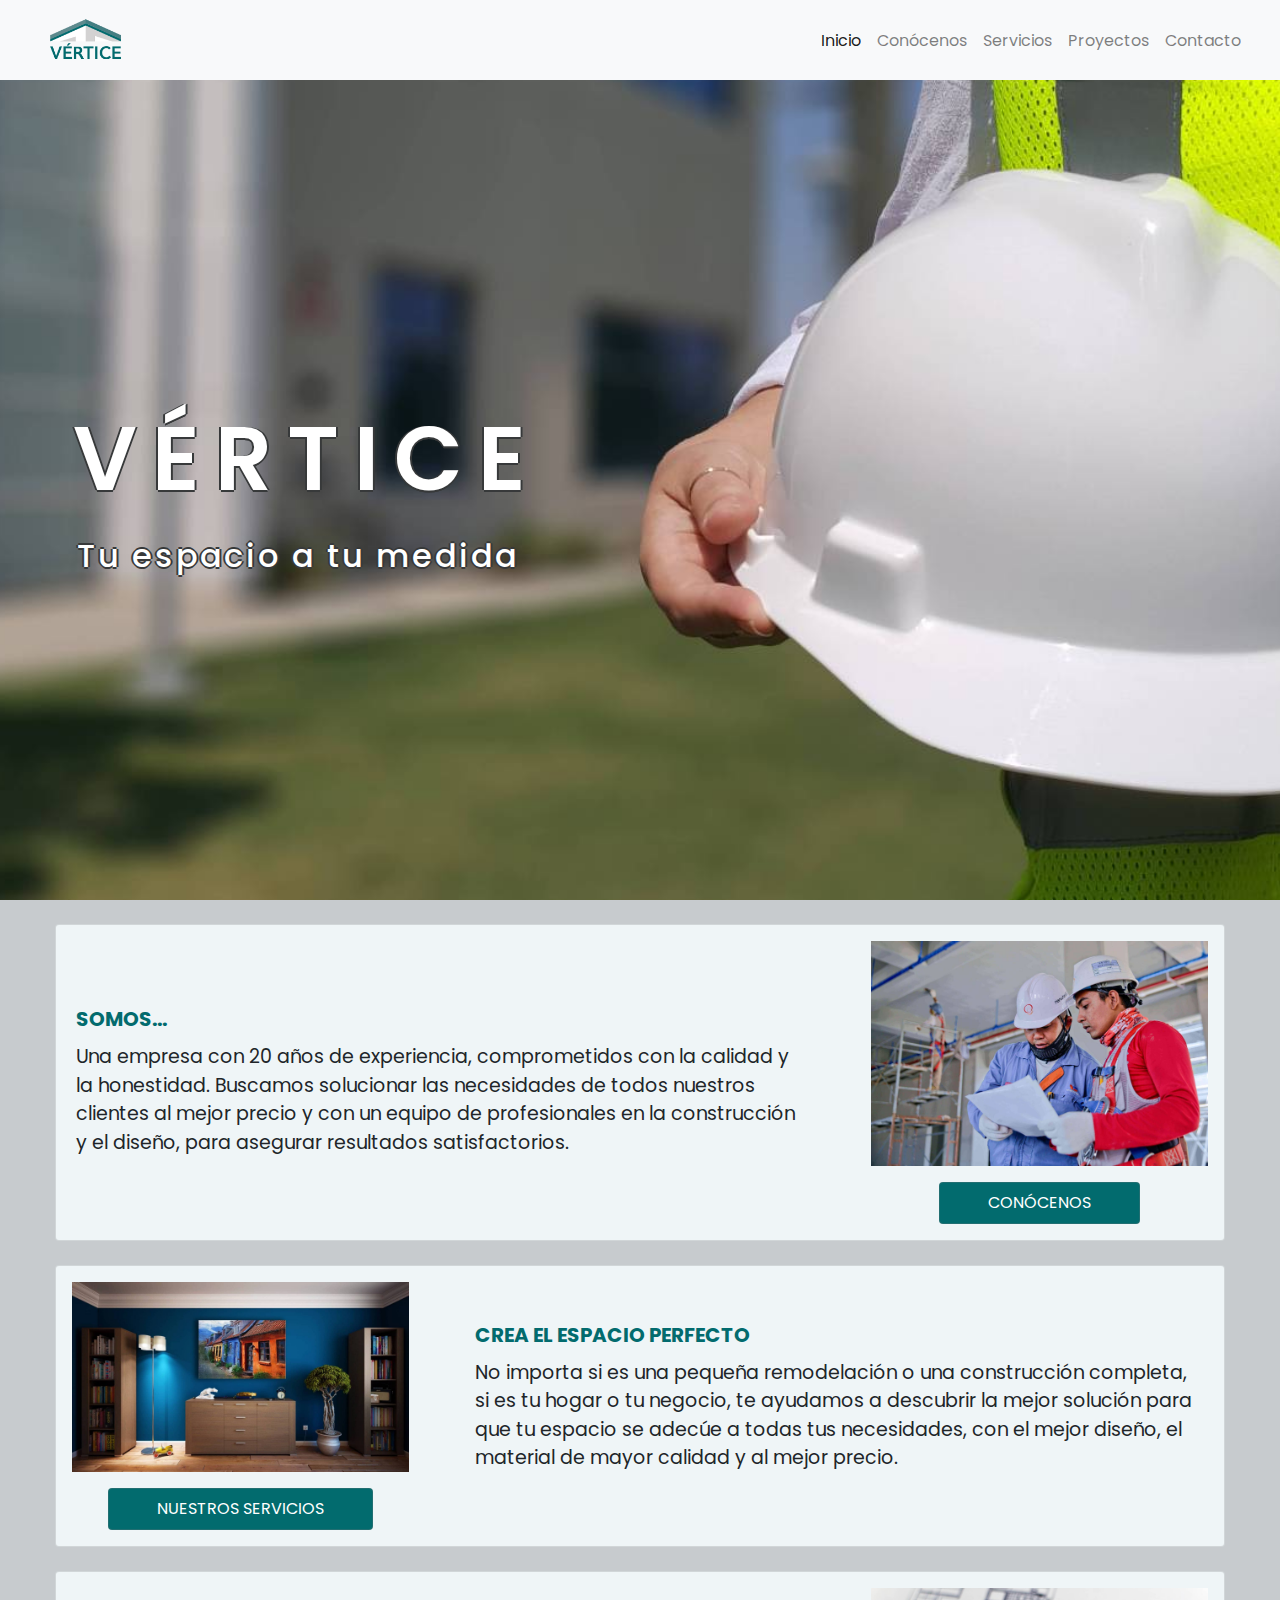
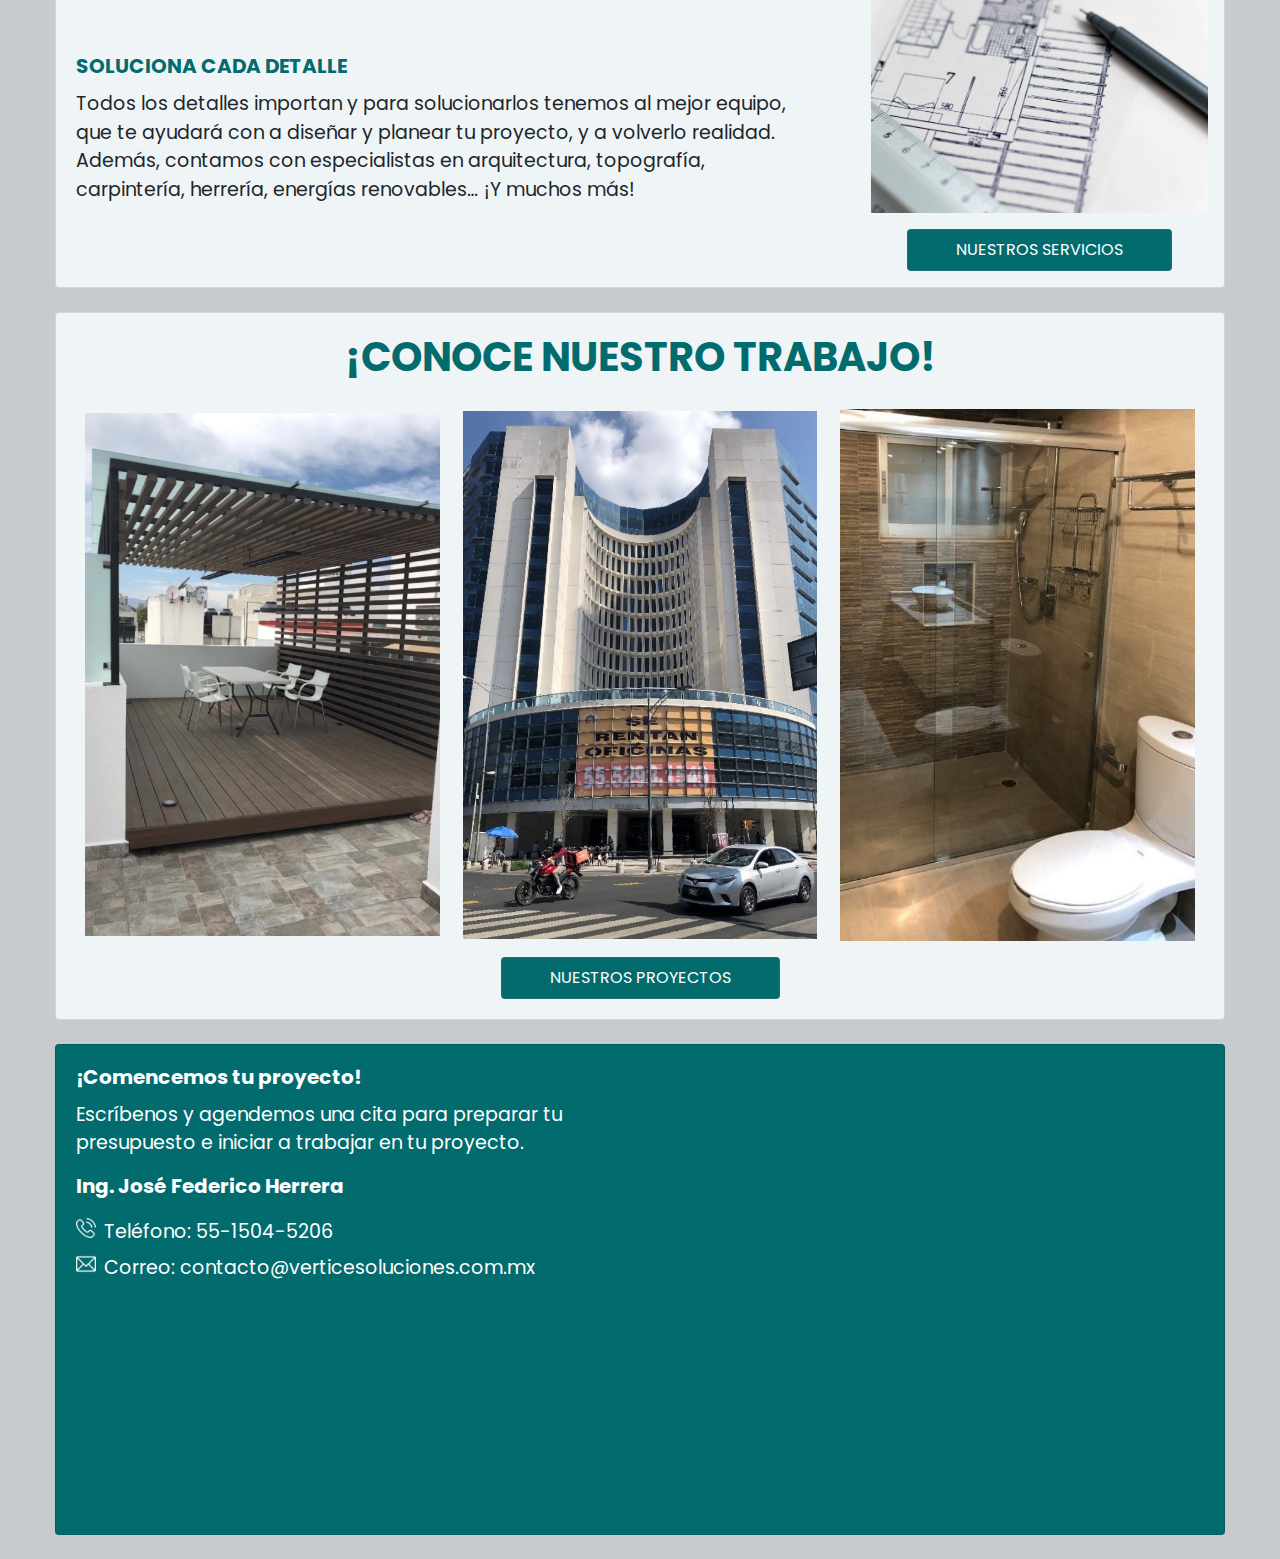
==== Vertice/index.html @ 3593c8ca "Carousel" ====
<!DOCTYPE html>
<html lang="en">

<head>
    <!-- Global site tag (gtag.js) - Google Analytics -->
    <script async src="https://www.googletagmanager.com/gtag/js?id=G-7QP7X015V3"></script>
    <script>
    window.dataLayer = window.dataLayer || [];
    function gtag(){dataLayer.push(arguments);}
    gtag('js', new Date());

    gtag('config', 'G-7QP7X015V3');
    </script>
    <!-- Global site tag (gtag.js) - Google Analytics -->

    <meta charset="UTF-8">
    <meta name="viewport" content="width=device-width, initial-scale=1.0">
    <title>Vértice Soluciones | Inicio</title>

    <link rel="preconnect" href="https://fonts.gstatic.com">
    <link href="https://fonts.googleapis.com/css2?family=Poppins:wght@200;300;600&display=swap" rel="stylesheet">
    <link rel="stylesheet" href="css/bootstrap.min.css">
    <link rel="stylesheet" href="css/styles.css">
</head>

<body>

    <!-- Navbar -->
    <div class="container-fluid navbar-light bg-light fixed-top">
        <nav class="navbar navbar-expand-lg">

            <a class="navbar-brand" href="./index.html"><img id="logo-vertice" src="img/vertice-soluciones.png"
                    alt="logo de la empresa"></a>

            <button class="navbar-toggler" type="button" data-toggle="collapse" data-target="#navbarSupportedContent"
                aria-controls="navbarSupportedContent" aria-expanded="false" aria-label="Toggle navigation">
                <span class="navbar-toggler-icon"></span>
            </button>

            <div class="collapse navbar-collapse" id="navbarSupportedContent">
                <ul class="navbar-nav ml-auto">
                    <li class="nav-item active">
                        <a class="nav-link" href="./index.html">Inicio</a>
                    </li>
                    <li class="nav-item">
                        <a class="nav-link" href="./conocenos.html">Conócenos</a>
                    </li>
                    <li class="nav-item">
                        <a class="nav-link" href="./servicios.html">Servicios</a>
                    </li>
                    <li class="nav-item">
                        <a class="nav-link" href="./proyectos.html">Proyectos</a>
                    </li>
                    <li class="nav-item">
                        <a class="nav-link" href="./contacto.html">Contacto</a>
                    </li>
                </ul>
            </div>
        </nav>
    </div>
    <!-- Navbar -->

    <!-- Portada inicio -->
    <div class="container-fluid background" id="background-inicio">
    </div>
    <div id="inicio-contents">
        <h1 class="main-title" id="inicio-title">VÉRTICE</h1>
        <h2 class="main-subtitle pt-3" id="inicio-subtitle">Tu espacio a tu medida</h2>
    </div>
    <!-- Portada inicio -->

    <div class="container-fluid py-4" style="background-color: #c7cbce;">
        <div class="container">
            <!-- Card Somos -->
            <div class="card mb-4">
                <div class="row align-items-center">
                    <div class="col-md-6 col-lg-8  ">
                        <div class="card-body">
                            <h5 class="card-title color-vertice">SOMOS...</h5>
                            <p class="card-text">Una empresa con 20 años de experiencia, comprometidos con la calidad y
                                la honestidad.
                                Buscamos solucionar las necesidades de todos nuestros clientes al mejor precio y con
                                un equipo de profesionales en la construcción y el diseño, para asegurar
                                resultados satisfactorios.</p>
                        </div>
                    </div>
                    <div class="col-md-6 col-lg-4 ms-auto  ">
                        <img src="./img/arquitectos-1.jpg" class="img-fluid p-3" alt="arquitectos con experiencia">
                        <div class="row justify-content-center pb-3">
                            <a class="btn btn-primary background-color-vertice px-md-5 py-2 mx-auto"
                                href="./conocenos.html" role="button">CONÓCENOS</a>
                        </div>
                    </div>
                </div>
            </div>
            <!-- Card Somos -->
            <!-- Card Crea -->
            <div class="card mb-4">
                <div class="row align-items-center">
                    <div class="col-md-6 col-lg-4 align-items-center">
                        <img src="./img/estudio.jpg" class="img-fluid p-3" alt="remodelado de estudio">
                        <div class="row justify-content-center pb-3">
                            <a class="btn btn-primary background-color-vertice px-md-5 py-2 mx-auto d-none d-md-block"
                                href="./servicios.html" role="button">NUESTROS SERVICIOS</a>
                        </div>
                    </div>
                    <div class="col-md-6 col-lg-8  ">
                        <div class="card-body">
                            <h5 class="card-title color-vertice">CREA EL ESPACIO PERFECTO</h5>
                            <p class="card-text">No importa si es una pequeña remodelación o una construcción completa,
                                si es tu hogar o tu negocio, te ayudamos a descubrir la mejor solución
                                para que tu espacio se adecúe a todas tus necesidades, con el mejor diseño,
                                el material de mayor calidad y al mejor precio.</p>
                        </div>
                        <div class="row justify-content-center pb-3">
                            <a class="btn btn-primary background-color-vertice px-md-5 py-2 mx-auto d-md-none"
                                href="./servicios.html" role="button">NUESTROS SERVICIOS</a>
                        </div>
                    </div>
                </div>
            </div>
            <!-- Card Crea -->
            <!-- Card Soluciona -->
            <div class="card mb-4">
                <div class="row align-items-center">
                    <div class="col-md-6 col-lg-8  ">
                        <div class="card-body">
                            <h5 class="card-title color-vertice">SOLUCIONA CADA DETALLE</h5>
                            <p class="card-text">Todos los detalles importan y para solucionarlos tenemos al mejor
                                equipo,
                                que te ayudará con a diseñar y planear tu proyecto,
                                y a volverlo realidad. Además, contamos con especialistas en arquitectura, topografía,
                                carpintería, herrería, energías renovables… ¡Y muchos más! </p>
                        </div>
                    </div>
                    <div class="col-md-6 col-lg-4 ms-auto  " ms-auto>
                        <img src="./img/soluciona.jpg" class="img-fluid p-3" alt="diseño de interiores">
                        <div class="row justify-content-center pb-3">
                            <a class="btn btn-primary  background-color-vertice px-md-5 py-2 mx-auto"
                                href="./servicios.html" role="button">NUESTROS SERVICIOS</a>
                        </div>
                    </div>
                </div>
            </div>
            <!-- Card Soluciona -->
            <!-- Card Conoce -->
            <div class="card mb-4">
                <div class="card-body">
                    <h1 class="text-center card-title color-vertice">¡CONOCE NUESTRO TRABAJO!</h1>

                    <div class="row align-items-center p-3 d-none d-md-flex" data-toggle="modal" data-target="#modalConoce">
                        <div class="col px-2">
                            <img src="./img/terraza.jpg" class="img-fluid" alt="diseño de terraza" style="cursor: pointer;">
                        </div>
                        <div class="col pr-2">
                            <img src="./img/edificio-insurgentes-1.jpg" class="img-fluid" alt="diseño de terraza" style="cursor: pointer;">
                        </div>
                        <div class="col pr-2">
                            <img src="./img/baño-sencillo-1.jpg" class="img-fluid" alt="diseño de terraza" style="cursor: pointer;">
                        </div>
                    </div>

                    <div class="row align-items-center p-3 d-md-none" data-toggle="modal" data-target="#modalConoce">
                        <!-- Carousel Conoce -->
                        <div id="carouselConoce" class="carousel slide carousel-fade" data-ride="carousel">
                            <ol class="carousel-indicators">
                                <li data-target="#carouselExampleIndicators" data-slide-to="0" class="active"></li>
                                <li data-target="#carouselExampleIndicators" data-slide-to="1"></li>
                                <li data-target="#carouselExampleIndicators" data-slide-to="2"></li>
                            </ol>
                            <div class="carousel-inner">
                                <div class="carousel-item active">
                                    <img src="./img/terraza.jpg" class="d-block w-100" alt="diseño de terraza">
                                </div>
                                <div class="carousel-item">
                                    <img src="./img/edificio-insurgentes-1.jpg" class="d-block w-100" alt="Remodelación de edificio">
                                </div>
                                <div class="carousel-item">
                                    <img src="./img/baño-sencillo-1.jpg" class="d-block w-100" alt="Remodelación de baño">
                                </div>
                            </div>
                        </div>
                        <!-- Carousel Conoce -->
                    </div>

                    <div class="row justify-content-center">
                        <a class="btn btn-primary background-color-vertice px-md-5 py-2" href="./proyectos.html"
                            role="button">NUESTROS PROYECTOS</a>
                    </div>

                    
                </div>
            </div>
            <!-- Card Conoce -->
            
            <!-- Modal-carousel Conoce -->
            <div class="modal fade" id="modalConoce" tabindex="-1" role="dialog" aria-hidden="true">
                <div class="modal-dialog" role="document">
                    <!-- Modal content -->
                    <div class="modal-content">
                        <div class="modal-header">
                            <button type="button" class="close" data-dismiss="modal" aria-label="Close">
                                <span aria-hidden="true">×</span>
                            </button>
                        </div>

                        <div class="modal-body">
                            <!-- Carousel Modal conoce -->
                            <div id="carouselModalConoce" class="carousel slide" data-ride="carousel">
                                <ol class="carousel-indicators">
                                    <li data-target="#carouselExampleIndicators" data-slide-to="0" class="active"></li>
                                    <li data-target="#carouselExampleIndicators" data-slide-to="1"></li>
                                    <li data-target="#carouselExampleIndicators" data-slide-to="2"></li>
                                </ol>
                                <div class="carousel-inner">
                                    <div class="carousel-item active">
                                        <img class="d-block w-100" src="./img/terraza.jpg">
                                    </div>
                                    <div class="carousel-item">
                                        <img class="d-block w-100" src="./img/edificio-insurgentes-1.jpg">
                                    </div>
                                    <div class="carousel-item">
                                        <img class="d-block w-100" src="./img/baño-sencillo-1.jpg">
                                    </div>
                                </div>
                                <a class="carousel-control-prev" href="#carouselModalConoce" role="button" data-slide="prev">
                                    <span class="carousel-control-prev-icon" aria-hidden="true"></span>
                                    <span class="sr-only">Previous</span>
                                </a>
                                <a class="carousel-control-next" href="#carouselModalConoce" role="button" data-slide="next">
                                    <span class="carousel-control-next-icon" aria-hidden="true"></span>
                                    <span class="sr-only">Next</span>
                                </a>
                            </div>
                            <!-- Carousel Modal conoce -->
                        </div>
                    </div>
                    <!-- Modal content -->
                </div>
            </div>
            <!-- Modal-carousel Conoce -->
                    
            <!-- Card Comencemos -->
            <div class="card background-color-vertice">
                <div class="row">
                    <div class="col-md-6 col-lg-6">
                        <div class="card-body">
                            <h5 class="card-title blanco">¡Comencemos tu proyecto!</h5>
                            <p class="card-text blanco">Escríbenos y agendemos una cita para preparar tu presupuesto
                                e iniciar a trabajar en tu proyecto. </p>
                            <h5 class="card-title blanco pb-2">Ing. José Federico Herrera</h5>
                            <a href="tel:55-1504-5206" class="d-flex flex-row align-content-center">
                                <img src="./img/llamada-telefonica.png" class="icono-small" alt="teléfono icono">
                                <p class="card-text blanco pl-2">Teléfono: 55-1504-5206 </p>
                            </a>
                            <a href="mailto:contacto@verticesoluciones.com.mx"
                                class="d-flex flex-row align-content-center pt-2">
                                <img src="./img/email.png" class="icono-small" alt="teléfono icono">
                                <p class="card-text blanco conocenos-text pl-2 text-break">Correo:
                                    contacto@verticesoluciones.com.mx </p>
                            </a>
                        </div>
                    </div>
                    <div class="col-md-6 col-lg-6 ms-auto" ms-auto>
                        <div class="p-3">
                            <iframe width="600" height="450" frameborder="0" style="border:0"
                                src="https://www.google.com/maps/embed/v1/place?q=place_id:ChIJPV1ehzH_0YUR1GFxNgl5m7c&key=AIzaSyCbXH40k44gLLSKBnO77w7Pi7ZSdh-NT30"
                                allowfullscreen>
                            </iframe>
                        </div>
                    </div>
                </div>
            </div>
            <!-- Card Comencemos -->
        </div>
    </div>

    <script src="js/jquery-3.5.1.min.js"></script>
    <script src="js/bootstrap.bundle.min.js"></script>
    <script src="js/vertice.js"></script>
</body>

</html>
---- Vertice/css/styles.css ----
body {
    font-family: 'Poppins', sans-serif;
    padding-top: 64px;
}

iframe {
    max-width: 100%;
}

/**************/
/*            */
/*   Navbar   */
/*            */
/**************/

/* Changing the default bootstrap navbar height */
.navbar {
    min-height: 64px;
}

.navbar-brand {
    padding: 0 15px;
    height: 64px;
    line-height: 64px;
}

.navbar-toggle {
    /* (64px - button height 34px) / 2 = 15px */
    margin-top: 15px;
    padding: 9px 10px !important;
}

@media (min-width: 768px) {
    .navbar-nav>li>a {
        /* (64px - line-height of 27px) / 2 = 18.5px */
        padding-top: 18.5px;
        padding-bottom: 18.5px;
        line-height: 27px;
    }
}
/* Changing the default bootstrap navbar height */

/**********************/
/*                    */
/*   Modal carousel   */
/*                    */
/**********************/

.modal-content {
    background: none;
    border: none;
}
  
.modal-header {
    border:none;
}
.close {
    background: none;
    color: #ffffff;
    font-size: 40px;
    font-weight: bold;
    transition: 0.3s;
}
.close:hover{
    color: #f1f1f1;
}


/***************/
/*             */
/*   Vertice   */
/*             */
/***************/

#logo-vertice{
    width: 80px;
    height: auto;
}

.icono {
    max-width: 150px;
    height: auto;
}

.blanco {
    color: #ffffff;
}

.icono-small {
    width: 20px;
    height: 20px;
    filter: invert(1);
}

.bg-color-navbar {
    background-color: #000000;
}
.background {
    height: calc(60vh - 64px);
    background-repeat: no-repeat !important;
    background-position: center !important;
    background-size: cover !important;
}

#background-inicio {
    background: url(../img/arquitecto.jpg);
}

#background-conocenos {
    background: url(../img/oficina.jpg);
    filter: blur(5px);
}
#background-servicios {
    background: url(../img/soldar.jpg);
    filter: blur(5px);
}
#background-proyectos {
    background: url(../img/arquitectos-3.jpg);
    filter: blur(5px);
}
#background-contactanos {
    background: url(../img/arquitectos-2.jpg);
    filter: blur(5px);
}

.card {
    background-color: #eff5f7;
}

.color-vertice {
    color: #026B6E;
}

.color-azul-vertice {
    color: #05649E;
}

.background-color-vertice {
    background-color: #026B6E;
}
.background-color-vertice-claro {
    background-color: #357174a4;
}

.card-title {
    font-weight: bold;
}
.btn-primary {
    border-color: #357174a4;
}
.btn-primary:hover {
    background-color: #045e61;
    border-color: #357174a4;

}

.main-title {
    text-align: center;
    font-weight: 600;
    text-shadow: -2px 0 #37393a, 0 2px #37393a, 2px 0 #37393a, 0 2px #37393a;
    letter-spacing: 22px;
    text-indent: 22px;
    color: #ffffff;
}

.main-subtitle {
    text-align: center;
    text-shadow: -2px 0 #37393a, 0 2px #37393a, 2px 0 #37393a, 0 -2px #37393a;
    letter-spacing: 3px;
    text-indent: 3px;
    color: #ffffff;
}

#inicio-contents {
    margin-left: 4%;
    position: absolute;
    top: 30%;
}
#inicio-title {
    font-size: 35px;
    letter-spacing: 12px;
}
#inicio-subtitle {
    font-size: 25px;
}

#conocenos-title {
    position: absolute;
    top: calc(60vh - 40%);
    left: 50%;
    transform: translateX(-50%) translateY(-50%);
    font-size: 25px;
    letter-spacing: 10px;
}

#conocenos-subtitle {
    position: absolute;
    top: calc(60vh - 20%);
    left: 50%;
    transform: translateX(-50%) translateY(-50%);
    width: 100%;
    font-size: 14px;
    color: #ffffff;
    text-shadow: -1.5px 0 #37393a, 0 1.5px #37393a, 1.5px 0 #37393a, 0 -1.5px #37393a;
    text-align: center;
    font-weight: 600;
    letter-spacing: 3px;
}

.absolute-center {
    position: absolute;
    top: calc(60vh - 25%);
    left: 50%;
    transform: translateX(-50%) translateY(-50%);
}
.servicios-title{
    font-size: 30px;
    letter-spacing: 10px;
}
#proyectos-title {
    font-size: 28px;
    letter-spacing: 10px;
}

.iconos-servicios{
    max-width: 100px;
    height: auto;
}

.card-text {
    font-size: 19px;
}

#contactanos-title {
    position: absolute;
    top: calc(60vh - 35%);
    left: 50%;
    transform: translateX(-50%) translateY(-50%);
    font-size: 22px;
    letter-spacing: 8px;
}
#contactanos-subtitle {
    position: absolute;
    top: calc(60vh - 18%);
    left: 50%;
    transform: translateX(-50%) translateY(-50%);
    width: 100%;
    font-size: 13px;
    color: #ffffff;
    text-shadow: -1.5px 0 #37393a, 0 1.5px #37393a, 1.5px 0 #37393a, 0 -1.5px #37393a;
    text-align: center;
    font-weight: 600;
    letter-spacing: 3px;
}


/* Small devices (landscape phones, 544px and up) */
@media (min-width: 544px) {
    #inicio-title {
        font-size: 60px;
        letter-spacing: 15px;
    }
    #inicio-subtitle {
        font-size: 32px;
    }
    #conocenos-title {
        font-size: 40px;
        letter-spacing: 15px;
    }
    .servicios-title {
        font-size: 35px;
        letter-spacing: 15px;
    }
    #proyectos-title {
        font-size: 32px;
        letter-spacing: 15px;
    }
    #contactanos-title{
        font-size: 30px;
        letter-spacing: 15px;
    }
    #contactanos-title {
        font-size: 40px;
        letter-spacing: 15px;
    }
}

/* Medium devices (tablets, 768px and up) The navbar toggle appears at this breakpoint */
@media (min-width: 768px) {
    #conocenos-title {
        font-size: 65px;
    }
    #conocenos-subtitle {
        font-size: 25px;
    }
    .servicios-title {
        font-size: 65px;
    }
    #proyectos-title {
        font-size: 62px;
    }
    #contactanos-title{
        font-size: 60px;
    }
    #contactanos-subtitle {
        font-size: 25px;
    }
}

/* Large devices (desktops, 992px and up) */
@media (min-width: 992px) {
    #inicio-title {
        font-size: 90px;
    }
    .background {
        height: calc(100vh - 64px);
    }

    #inicio-contents {
        top: 45%;
    }

    #conocenos-title {
        top: 27%;
        left: 50%;
        font-size: 90px;
    }

    #conocenos-subtitle {
        top: 74%;
        left: 50%;
        width: 658px;
        font-size: 30px;
    }
    
    .absolute-center {
        top: 50%;
        left: 50%;
    }
    .servicios-title {
        font-size: 90px;
    }
    #proyectos-title {
        font-size: 90px;
    }
    #contactanos-title{
        font-size: 90px;
    }
    #contactanos-title {
        top: 35%;
        left: 50%;
        font-size: 90px;
    }
    #contactanos-subtitle {
        font-size: 30px;
        top: 65%;
        left: 50%;
        width: 900px;
    }
    .container {
        width: 100%;
        max-width: 1200px;
    }
}

/* Extra large devices (large desktops, 1200px and up)
@media (min-width: 1200px) {  
    h1 {font-size:90px;}    
} */
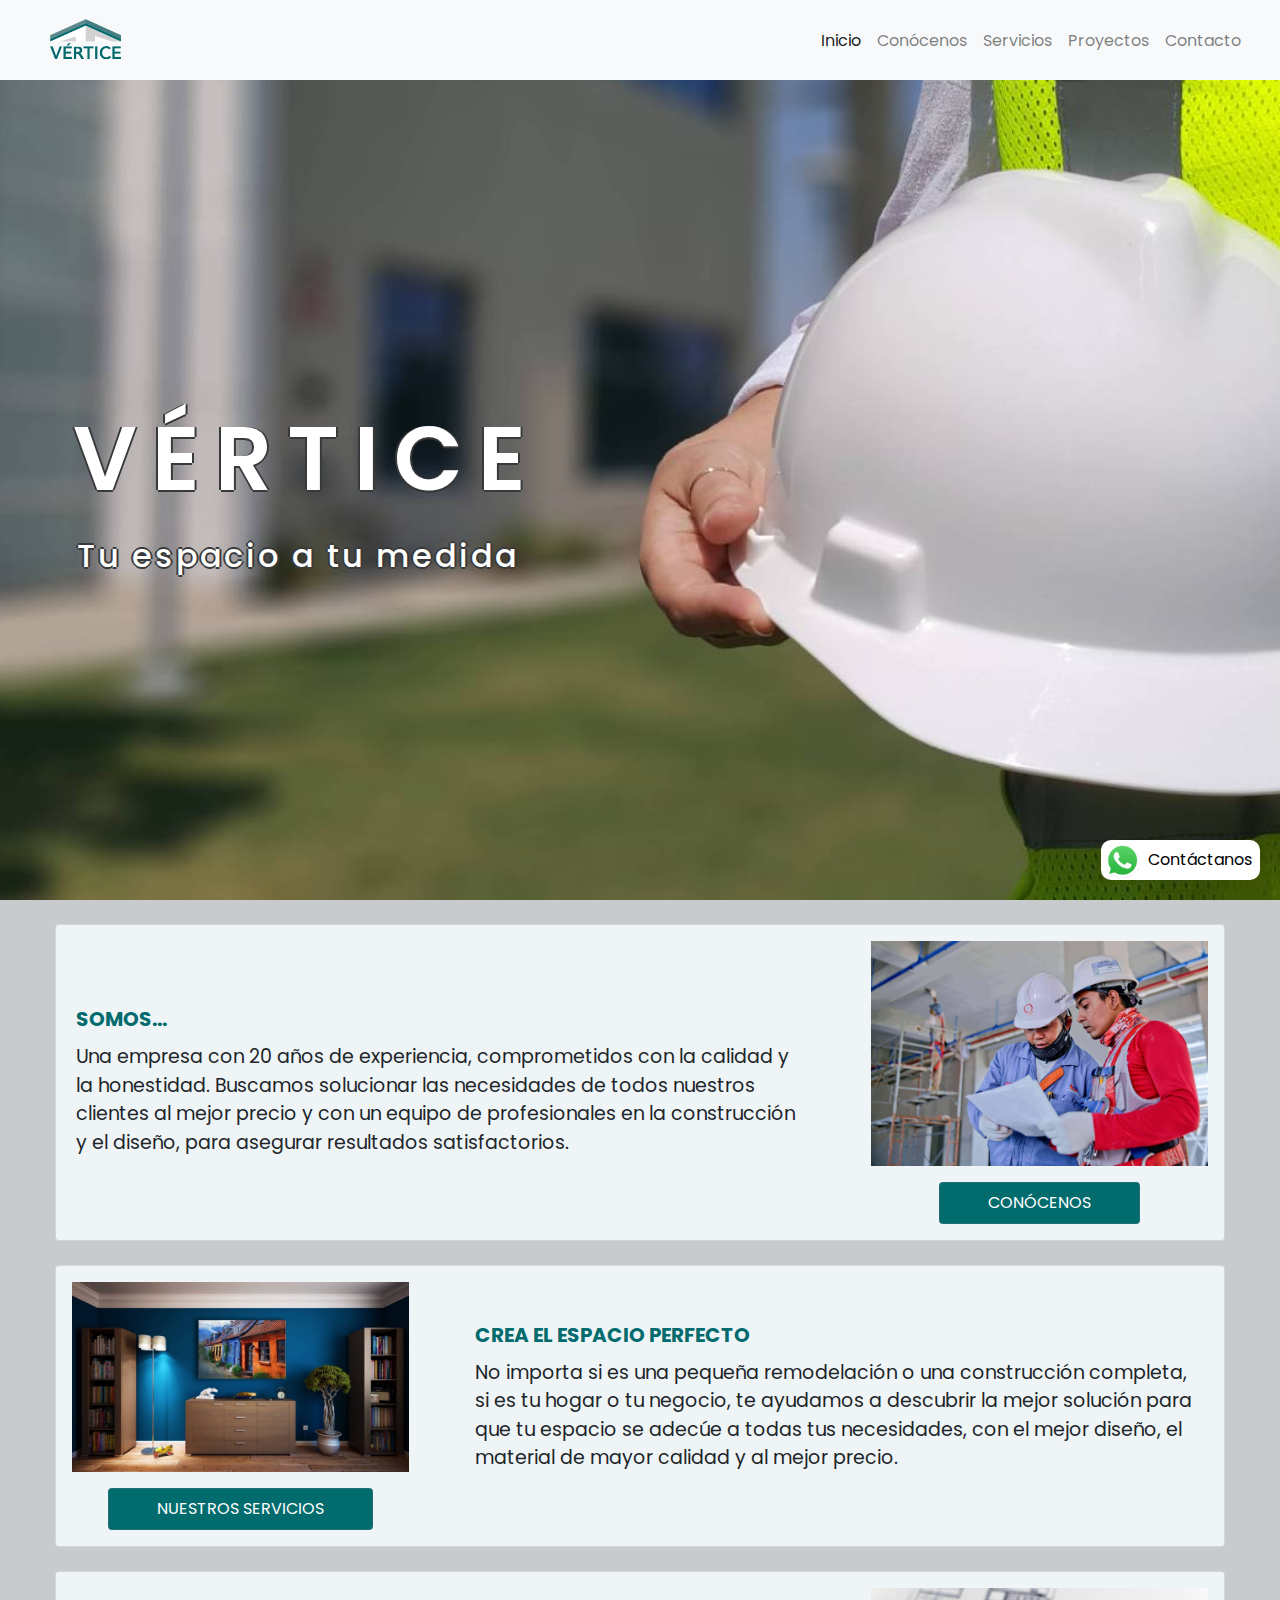
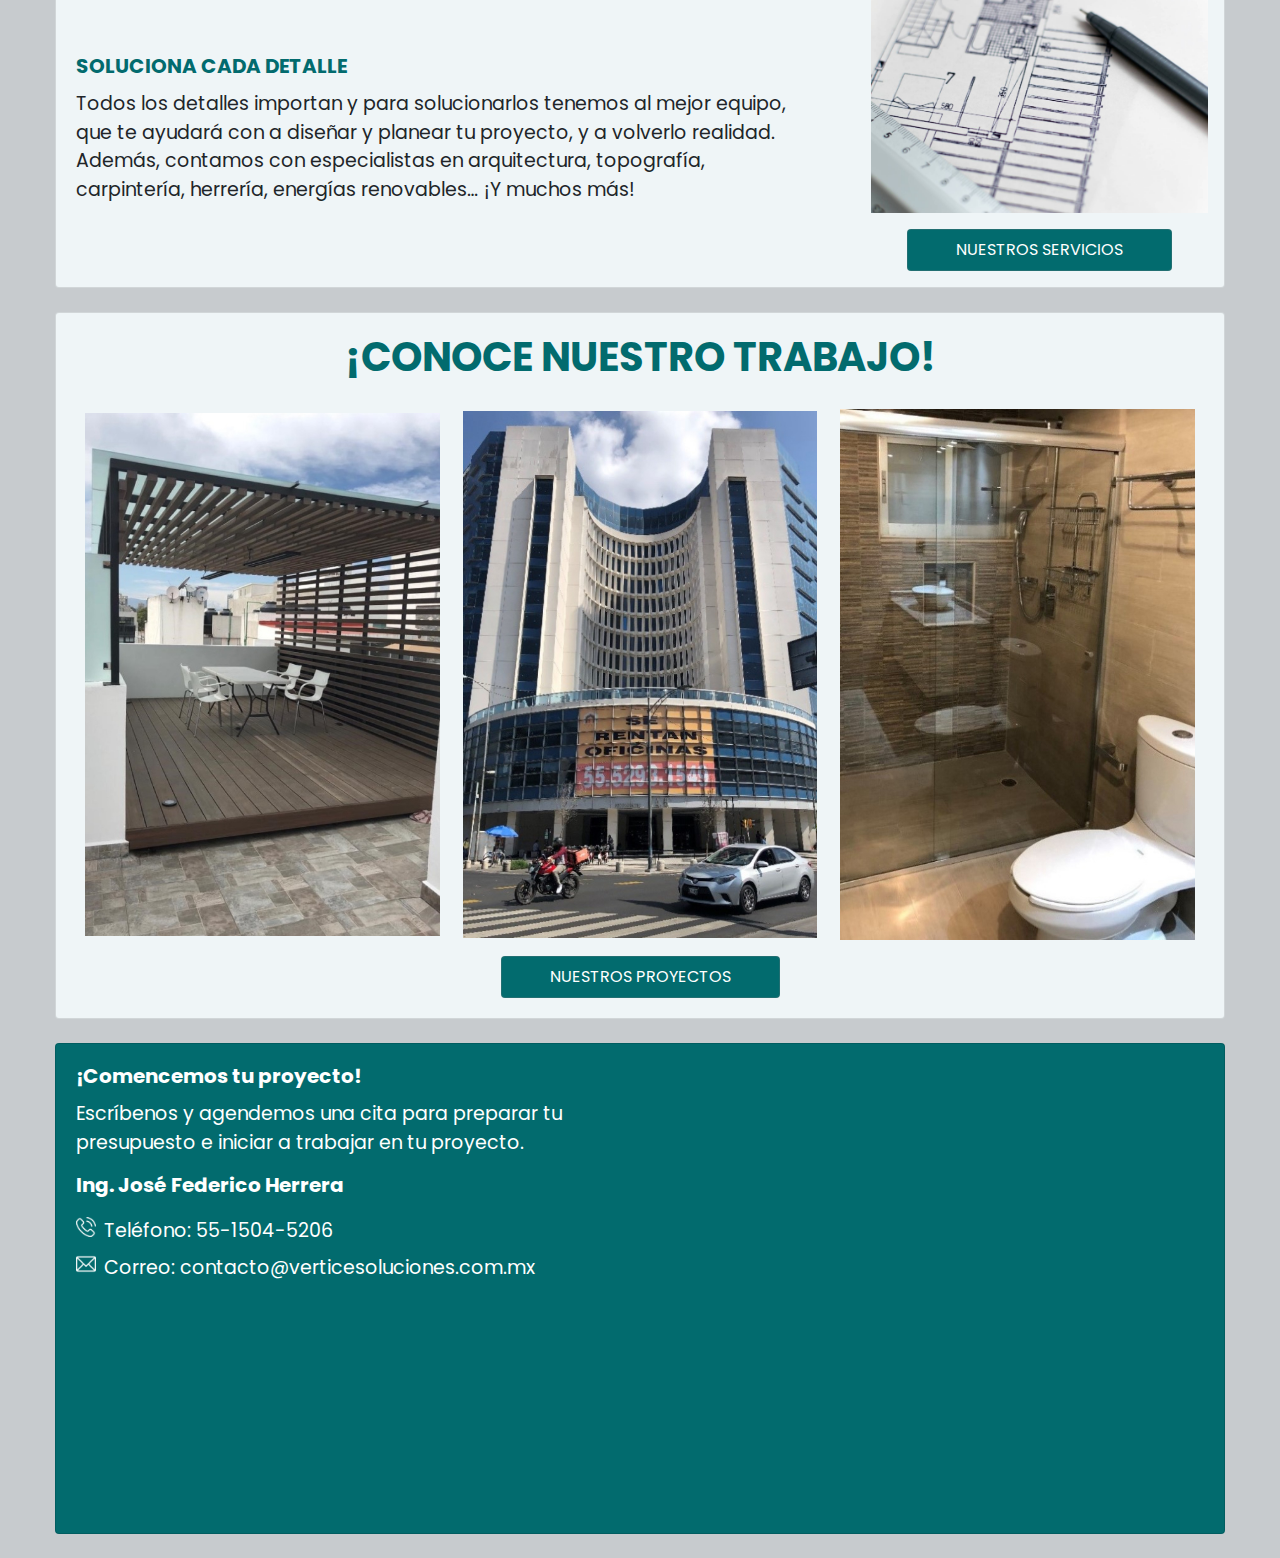
==== commit 06d8919a: "Card conoce e icono de whatsapp" ====
--- a/Vertice/index.html
+++ b/Vertice/index.html
@@ -144,7 +144,7 @@
             </div>
             <!-- Card Soluciona -->
             <!-- Card Conoce -->
-            <div class="card mb-4">
+            <div class="card">
                 <div class="card-body">
                     <h1 class="text-center card-title color-vertice">¡CONOCE NUESTRO TRABAJO!</h1>
 
@@ -238,11 +238,15 @@
                     <!-- Modal content -->
                 </div>
             </div>
-            <!-- Modal-carousel Conoce -->
-                    
+            <!-- Modal-carousel Conoce -->    
+        </div>
+    </div>
+    
+    <div class="container-fluid pb-lg-4 card-conoce-container" style="background-color: #c7cbce;">
+        <div class="container card-conoce">
             <!-- Card Comencemos -->
-            <div class="card background-color-vertice">
-                <div class="row">
+            <div class="card background-color-vertice no-border-radius">
+                <div class="row card-conoce-row">
                     <div class="col-md-6 col-lg-6">
                         <div class="card-body">
                             <h5 class="card-title blanco">¡Comencemos tu proyecto!</h5>
@@ -263,7 +267,7 @@
                     </div>
                     <div class="col-md-6 col-lg-6 ms-auto" ms-auto>
                         <div class="p-3">
-                            <iframe width="600" height="450" frameborder="0" style="border:0"
+                            <iframe width="100%" height="450" frameborder="0" style="border:0"
                                 src="https://www.google.com/maps/embed/v1/place?q=place_id:ChIJPV1ehzH_0YUR1GFxNgl5m7c&key=AIzaSyCbXH40k44gLLSKBnO77w7Pi7ZSdh-NT30"
                                 allowfullscreen>
                             </iframe>
@@ -274,6 +278,14 @@
             <!-- Card Comencemos -->
         </div>
     </div>
+
+    <a href="https://api.whatsapp.com/send?phone=525549965705" target="_blank" class="pl-1 whatsapp-icon-container d-none d-lg-flex">
+        <img src="img/whatsapp.png" alt="icono de whatsapp" class="whatsapp-icon">
+        <p class="m-0 px-2">Contáctanos</p>
+    </a>
+    <a href="https://api.whatsapp.com/send?phone=525549965705" target="_blank" class="pl-1 whatsapp-icon-container d-lg-none" style="background: none;">
+        <img src="img/whatsapp.png" alt="icono de whatsapp" class="whatsapp-icon-mobile">
+    </a>
 
     <script src="js/jquery-3.5.1.min.js"></script>
     <script src="js/bootstrap.bundle.min.js"></script>
--- a/Vertice/css/styles.css
+++ b/Vertice/css/styles.css
@@ -71,6 +71,30 @@
 /*   Vertice   */
 /*             */
 /***************/
+.whatsapp-icon-container{
+    height: 40px;
+    width: auto;
+    display: flex;
+    flex-direction: row;
+    align-items: center;
+    position: fixed;
+    right: 20px;
+    bottom: 20px;
+    z-index: 999;
+    border-radius: 10px;
+    background-color: #ffffff;
+    color: #000000;
+    text-decoration: none;
+}
+
+.whatsapp-icon{
+    width: 35px;
+    height: 35px;
+}
+.whatsapp-icon-mobile{
+    width: 50px;
+    height: 50px;
+}
 
 #logo-vertice{
     width: 80px;
@@ -125,6 +149,20 @@
 
 .card {
     background-color: #eff5f7;
+}
+.card-conoce-container{
+    padding: 0;
+}
+.card-conoce{
+    max-width: 100%;
+    padding: 0;
+}
+.card-conoce-row{
+    margin-right: 0px;
+    margin-left: 0px;
+}
+.no-border-radius{
+    border-radius: 0;
 }
 
 .color-vertice {
@@ -360,6 +398,19 @@
     .container {
         width: 100%;
         max-width: 1200px;
+        padding-right: 15px;
+        padding-left: 15px;
+    }
+    .card-conoce-container{
+        padding-right: 15px;
+        padding-left: 15px;
+    }
+    .card-conoce-row{
+        margin-right: -15px;
+        margin-left: -15px;
+    }
+    .no-border-radius{
+        border-radius: .25rem;
     }
 }
 
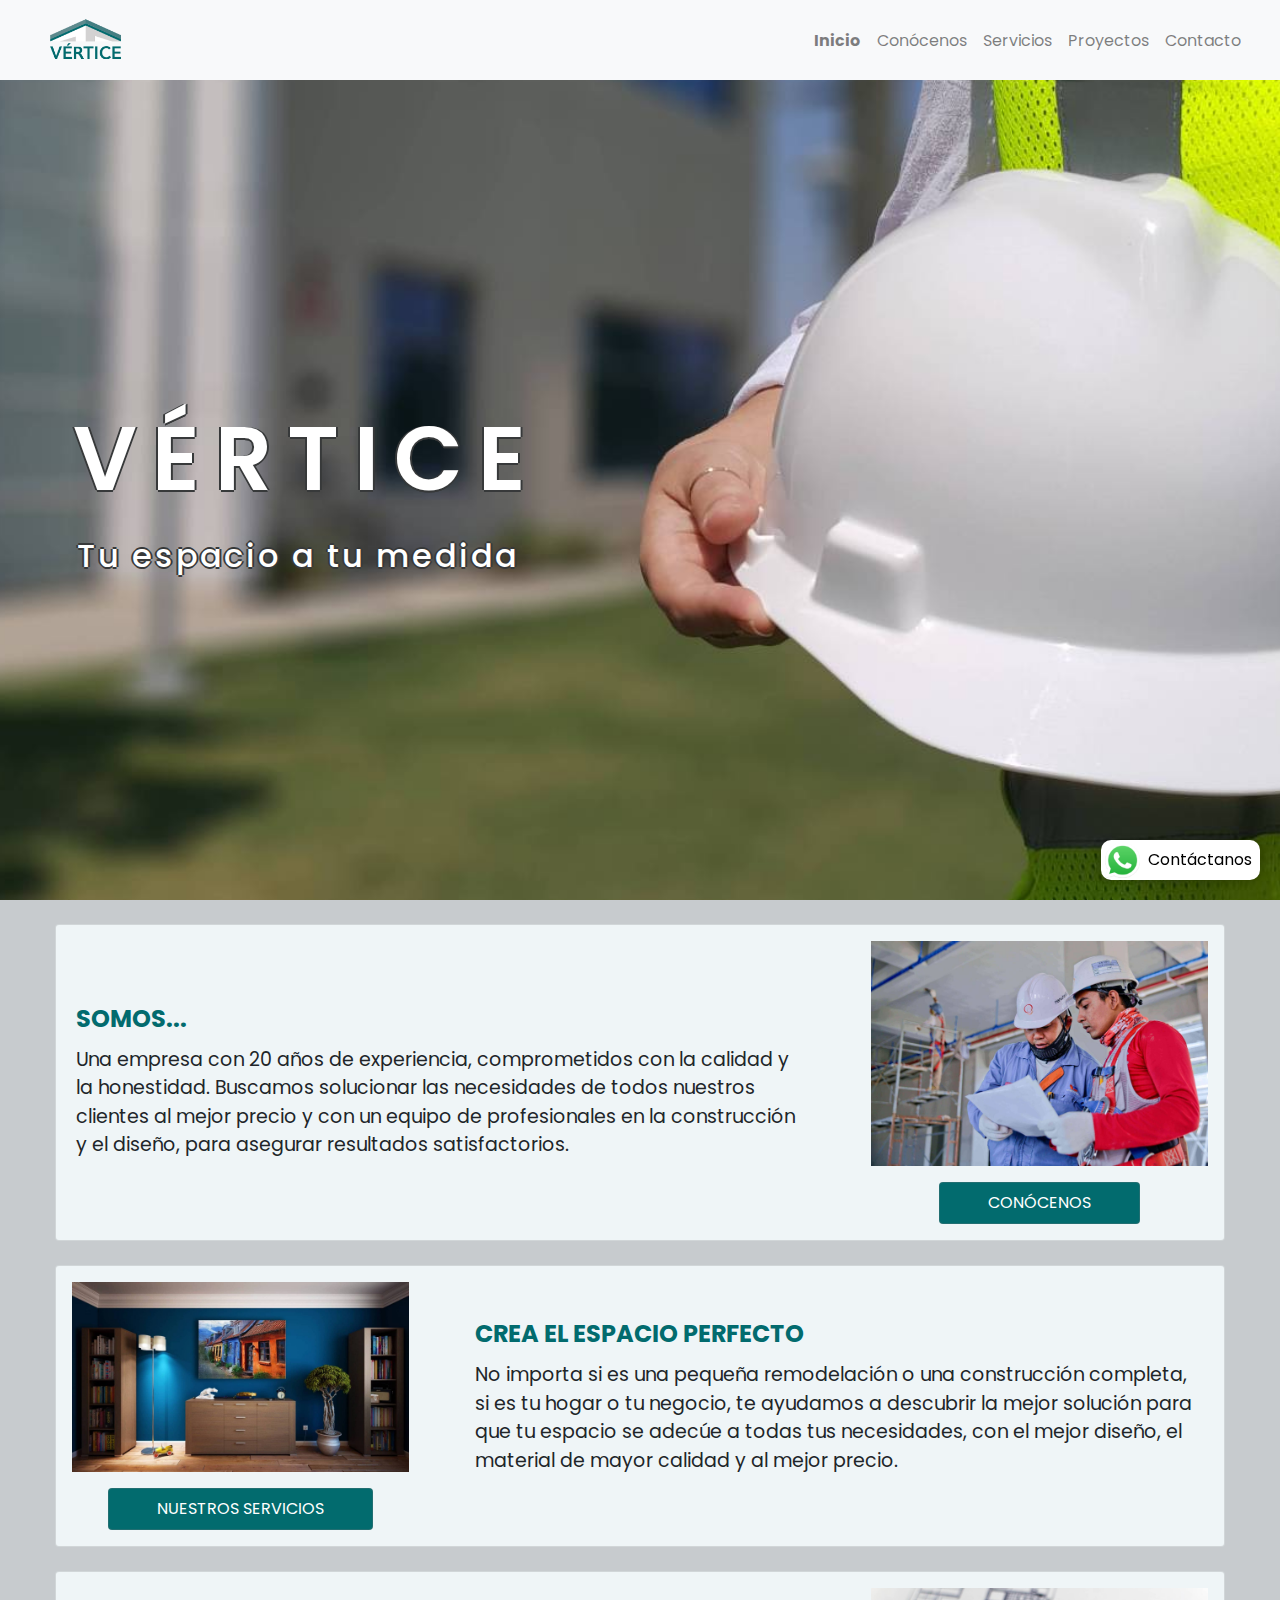
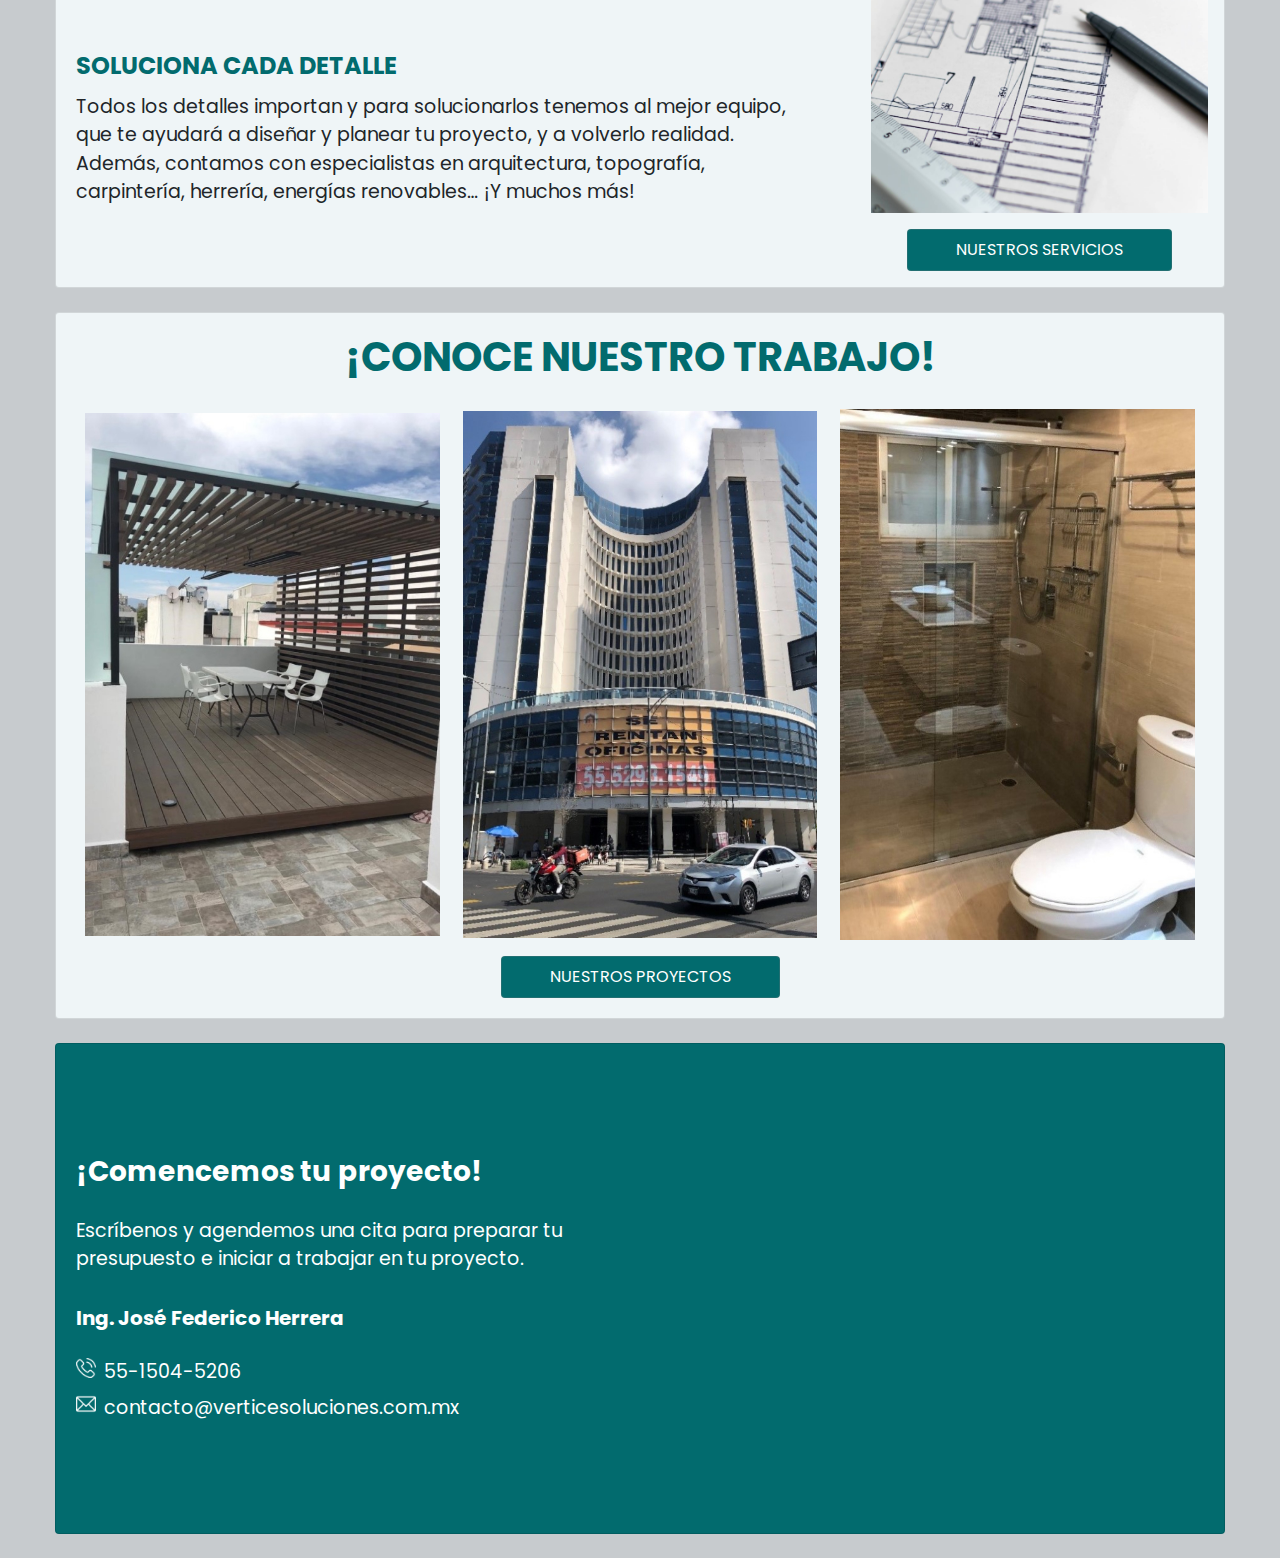
==== commit 8e858c88: "SEO" ====
--- a/Vertice/index.html
+++ b/Vertice/index.html
@@ -15,6 +15,9 @@
 
     <meta charset="UTF-8">
     <meta name="viewport" content="width=device-width, initial-scale=1.0">
+    <meta name="description" content="Remodelaciones o construcciones completas de tu hogar o negocio, descubre la mejor solución con el mejor diseño, la mejor calidad y al mejor precio."/>
+    <meta name="keywords" content="remodelacion, constructora, carpinteria, herreria, restauración, instalaciones, diseño, interiores, oficina, pintura"/>
+
     <title>Vértice Soluciones | Inicio</title>
 
     <link rel="preconnect" href="https://fonts.gstatic.com">
@@ -76,7 +79,7 @@
                 <div class="row align-items-center">
                     <div class="col-md-6 col-lg-8  ">
                         <div class="card-body">
-                            <h5 class="card-title color-vertice">SOMOS...</h5>
+                            <h4 class="card-title color-vertice">SOMOS...</h4>
                             <p class="card-text">Una empresa con 20 años de experiencia, comprometidos con la calidad y
                                 la honestidad.
                                 Buscamos solucionar las necesidades de todos nuestros clientes al mejor precio y con
@@ -106,7 +109,7 @@
                     </div>
                     <div class="col-md-6 col-lg-8  ">
                         <div class="card-body">
-                            <h5 class="card-title color-vertice">CREA EL ESPACIO PERFECTO</h5>
+                            <h4 class="card-title color-vertice">CREA EL ESPACIO PERFECTO</h4>
                             <p class="card-text">No importa si es una pequeña remodelación o una construcción completa,
                                 si es tu hogar o tu negocio, te ayudamos a descubrir la mejor solución
                                 para que tu espacio se adecúe a todas tus necesidades, con el mejor diseño,
@@ -125,10 +128,10 @@
                 <div class="row align-items-center">
                     <div class="col-md-6 col-lg-8  ">
                         <div class="card-body">
-                            <h5 class="card-title color-vertice">SOLUCIONA CADA DETALLE</h5>
+                            <h4 class="card-title color-vertice">SOLUCIONA CADA DETALLE</h4>
                             <p class="card-text">Todos los detalles importan y para solucionarlos tenemos al mejor
                                 equipo,
-                                que te ayudará con a diseñar y planear tu proyecto,
+                                que te ayudará a diseñar y planear tu proyecto,
                                 y a volverlo realidad. Además, contamos con especialistas en arquitectura, topografía,
                                 carpintería, herrería, energías renovables… ¡Y muchos más! </p>
                         </div>
@@ -143,26 +146,29 @@
                 </div>
             </div>
             <!-- Card Soluciona -->
+            
             <!-- Card Conoce -->
             <div class="card">
                 <div class="card-body">
                     <h1 class="text-center card-title color-vertice">¡CONOCE NUESTRO TRABAJO!</h1>
-
-                    <div class="row align-items-center p-3 d-none d-md-flex" data-toggle="modal" data-target="#modalConoce">
-                        <div class="col px-2">
-                            <img src="./img/terraza.jpg" class="img-fluid" alt="diseño de terraza" style="cursor: pointer;">
-                        </div>
-                        <div class="col pr-2">
-                            <img src="./img/edificio-insurgentes-1.jpg" class="img-fluid" alt="diseño de terraza" style="cursor: pointer;">
-                        </div>
-                        <div class="col pr-2">
-                            <img src="./img/baño-sencillo-1.jpg" class="img-fluid" alt="diseño de terraza" style="cursor: pointer;">
-                        </div>
-                    </div>
-
+                    
+                    <!-- Imagenes conoce estáticas -->
+                    <div class="row align-items-center p-3 d-none d-md-flex" >
+                        <div class="col px-2 opacidad">
+                            <img src="./img/terraza.jpg" class="img-fluid carousel-trigger" alt="diseño de terraza" style="cursor: pointer;" data-slide-to="0" data-toggle="modal" data-target="#modalConoce">
+                        </div>
+                        <div class="col pr-2 opacidad">
+                            <img src="./img/edificio-insurgentes-1.jpg" class="img-fluid carousel-trigger" alt="remodelación de edificio" style="cursor: pointer;" data-slide-to="1" data-toggle="modal" data-target="#modalConoce">
+                        </div>
+                        <div class="col pr-2 opacidad">
+                            <img src="./img/baño-sencillo-1.jpg" class="img-fluid carousel-trigger" alt="remodelación de baño" style="cursor: pointer;" data-slide-to="2" data-toggle="modal" data-target="#modalConoce">
+                        </div>
+                    </div>
+                    <!-- Imagenes conoce estáticas -->
+
+                    <!-- Carousel Conoce -->
                     <div class="row align-items-center p-3 d-md-none" data-toggle="modal" data-target="#modalConoce">
-                        <!-- Carousel Conoce -->
-                        <div id="carouselConoce" class="carousel slide carousel-fade" data-ride="carousel">
+                        <div id="carouselConoce" class="carousel slide carousel-fade carouselNoModal" data-ride="carousel">
                             <ol class="carousel-indicators">
                                 <li data-target="#carouselExampleIndicators" data-slide-to="0" class="active"></li>
                                 <li data-target="#carouselExampleIndicators" data-slide-to="1"></li>
@@ -180,21 +186,20 @@
                                 </div>
                             </div>
                         </div>
-                        <!-- Carousel Conoce -->
-                    </div>
+                    </div>
+                    <!-- Carousel Conoce -->
 
                     <div class="row justify-content-center">
                         <a class="btn btn-primary background-color-vertice px-md-5 py-2" href="./proyectos.html"
                             role="button">NUESTROS PROYECTOS</a>
                     </div>
-
                     
                 </div>
             </div>
             <!-- Card Conoce -->
             
             <!-- Modal-carousel Conoce -->
-            <div class="modal fade" id="modalConoce" tabindex="-1" role="dialog" aria-hidden="true">
+            <div class="modal fade" id="modalConoce" tabindex="-1" role="dialog" aria-hidden="true" data-target="#modalConoce">
                 <div class="modal-dialog" role="document">
                     <!-- Modal content -->
                     <div class="modal-content">
@@ -206,7 +211,7 @@
 
                         <div class="modal-body">
                             <!-- Carousel Modal conoce -->
-                            <div id="carouselModalConoce" class="carousel slide" data-ride="carousel">
+                            <div id="carouselModalConoce" class="carousel slide carouselModal" data-ride="carousel">
                                 <ol class="carousel-indicators">
                                     <li data-target="#carouselExampleIndicators" data-slide-to="0" class="active"></li>
                                     <li data-target="#carouselExampleIndicators" data-slide-to="1"></li>
@@ -214,13 +219,13 @@
                                 </ol>
                                 <div class="carousel-inner">
                                     <div class="carousel-item active">
-                                        <img class="d-block w-100" src="./img/terraza.jpg">
+                                        <img class="d-block w-100" src="./img/terraza.jpg" alt="diseño de terraza">
                                     </div>
                                     <div class="carousel-item">
-                                        <img class="d-block w-100" src="./img/edificio-insurgentes-1.jpg">
+                                        <img class="d-block w-100" src="./img/edificio-insurgentes-1.jpg" alt="remodelacion de edificio">
                                     </div>
                                     <div class="carousel-item">
-                                        <img class="d-block w-100" src="./img/baño-sencillo-1.jpg">
+                                        <img class="d-block w-100" src="./img/baño-sencillo-1.jpg" alt="remodelación de baño">
                                     </div>
                                 </div>
                                 <a class="carousel-control-prev" href="#carouselModalConoce" role="button" data-slide="prev">
@@ -246,21 +251,21 @@
         <div class="container card-conoce">
             <!-- Card Comencemos -->
             <div class="card background-color-vertice no-border-radius">
-                <div class="row card-conoce-row">
+                <div class="row card-conoce-row align-items-center">
                     <div class="col-md-6 col-lg-6">
                         <div class="card-body">
-                            <h5 class="card-title blanco">¡Comencemos tu proyecto!</h5>
-                            <p class="card-text blanco">Escríbenos y agendemos una cita para preparar tu presupuesto
+                            <h3 class="card-title blanco pb-3">¡Comencemos tu proyecto!</h3>
+                            <p class="card-text blanco pb-3">Escríbenos y agendemos una cita para preparar tu presupuesto
                                 e iniciar a trabajar en tu proyecto. </p>
-                            <h5 class="card-title blanco pb-2">Ing. José Federico Herrera</h5>
+                            <h5 class="card-title blanco pb-3">Ing. José Federico Herrera</h5>
                             <a href="tel:55-1504-5206" class="d-flex flex-row align-content-center">
                                 <img src="./img/llamada-telefonica.png" class="icono-small" alt="teléfono icono">
-                                <p class="card-text blanco pl-2">Teléfono: 55-1504-5206 </p>
+                                <p class="card-text blanco pl-2"> 55-1504-5206 </p>
                             </a>
                             <a href="mailto:contacto@verticesoluciones.com.mx"
                                 class="d-flex flex-row align-content-center pt-2">
                                 <img src="./img/email.png" class="icono-small" alt="teléfono icono">
-                                <p class="card-text blanco conocenos-text pl-2 text-break">Correo:
+                                <p class="card-text blanco conocenos-text pl-2 text-break">
                                     contacto@verticesoluciones.com.mx </p>
                             </a>
                         </div>
@@ -279,11 +284,11 @@
         </div>
     </div>
 
-    <a href="https://api.whatsapp.com/send?phone=525549965705" target="_blank" class="pl-1 whatsapp-icon-container d-none d-lg-flex">
+    <a href="https://api.whatsapp.com/send?phone=5255-15-04-52-06" target="_blank" class="pl-1 whatsapp-icon-container d-none d-lg-flex">
         <img src="img/whatsapp.png" alt="icono de whatsapp" class="whatsapp-icon">
         <p class="m-0 px-2">Contáctanos</p>
     </a>
-    <a href="https://api.whatsapp.com/send?phone=525549965705" target="_blank" class="pl-1 whatsapp-icon-container d-lg-none" style="background: none;">
+    <a href="https://api.whatsapp.com/send?phone=525515045206" target="_blank" class="pl-1 whatsapp-icon-container d-lg-none" style="background: none;">
         <img src="img/whatsapp.png" alt="icono de whatsapp" class="whatsapp-icon-mobile">
     </a>
 
--- a/Vertice/css/styles.css
+++ b/Vertice/css/styles.css
@@ -12,6 +12,11 @@
 /*   Navbar   */
 /*            */
 /**************/
+
+.nav-item.active > a{
+    font-weight: bold;
+    color: rgba(0,0,0,.5)!important;
+}
 
 /* Changing the default bootstrap navbar height */
 .navbar {
@@ -290,6 +295,9 @@
     font-weight: 600;
     letter-spacing: 3px;
 }
+.opacidad:hover img {
+    opacity: 0.8;
+}
 
 
 /* Small devices (landscape phones, 544px and up) */
@@ -412,6 +420,9 @@
     .no-border-radius{
         border-radius: .25rem;
     }
+    .whatsapp-icon-container{
+        box-shadow: 0 2px 10px rgba(0, 0, 0, 0.2);
+    }
 }
 
 /* Extra large devices (large desktops, 1200px and up)
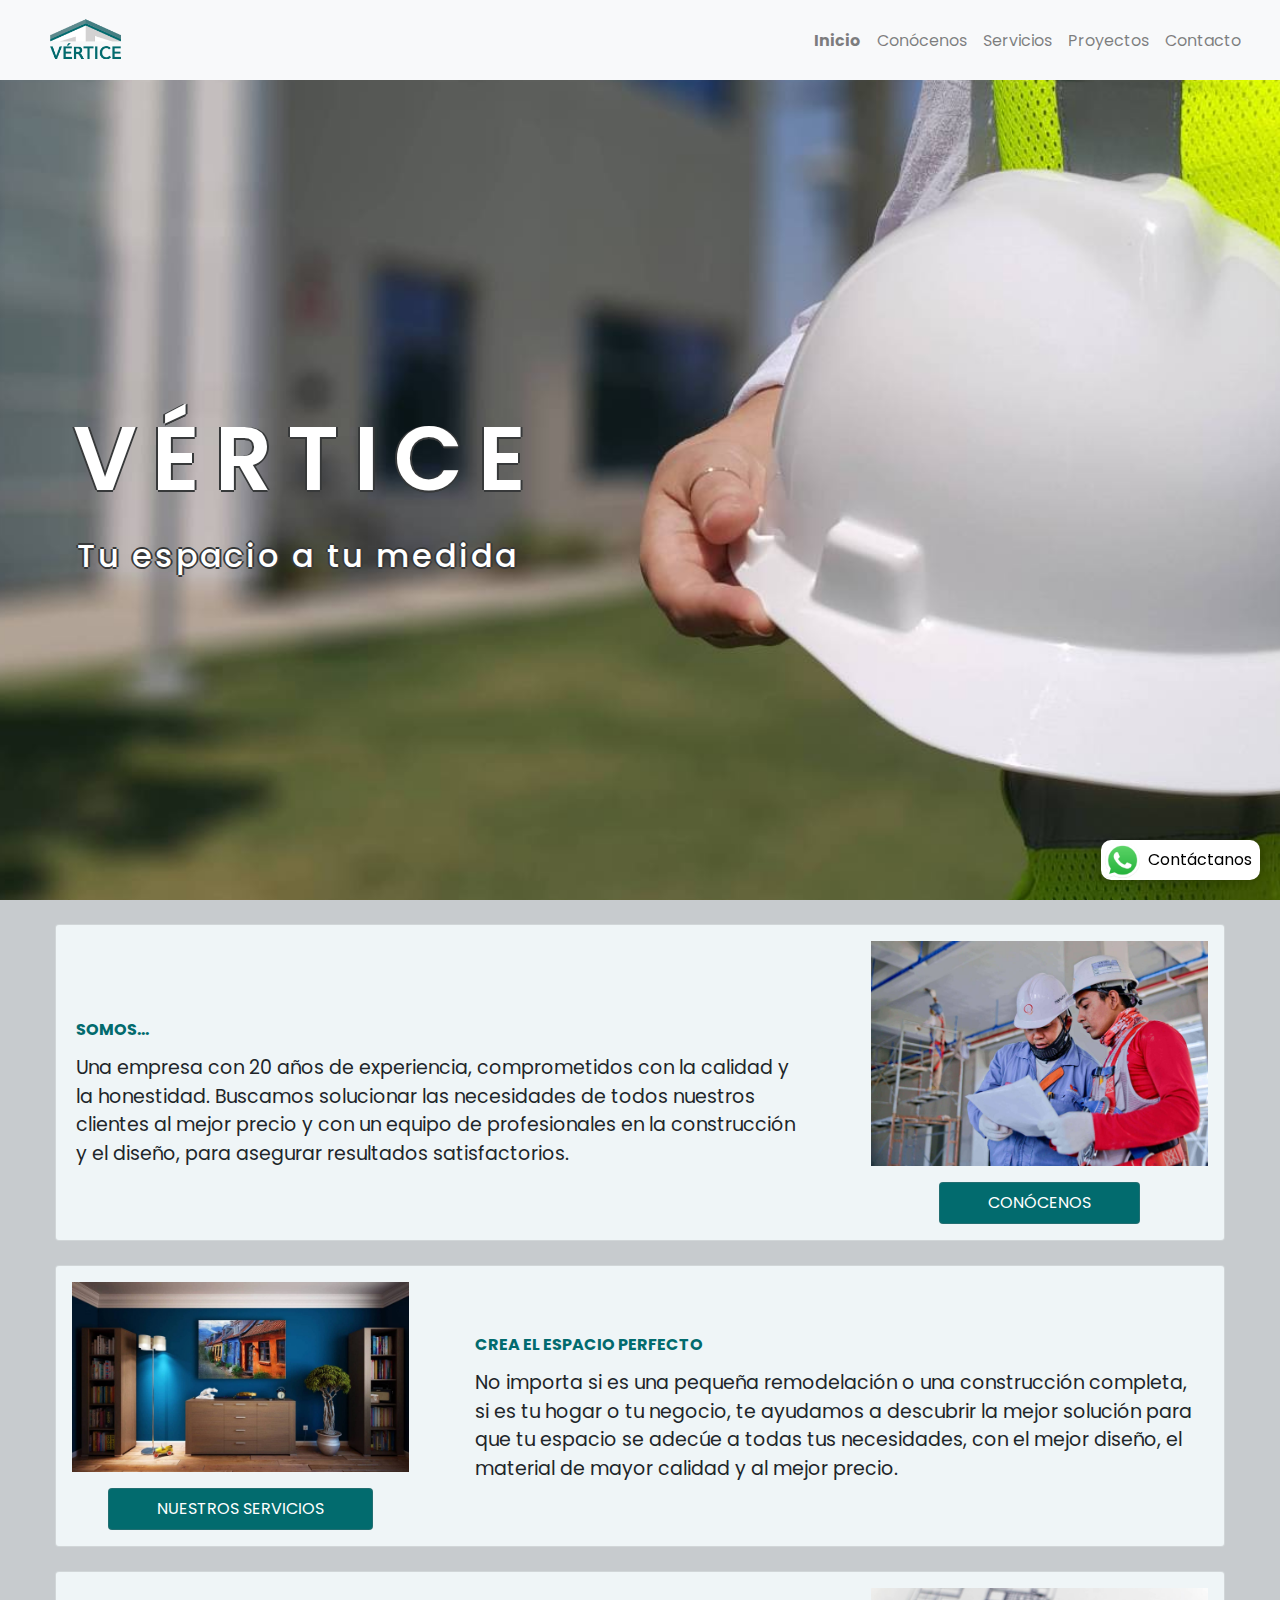
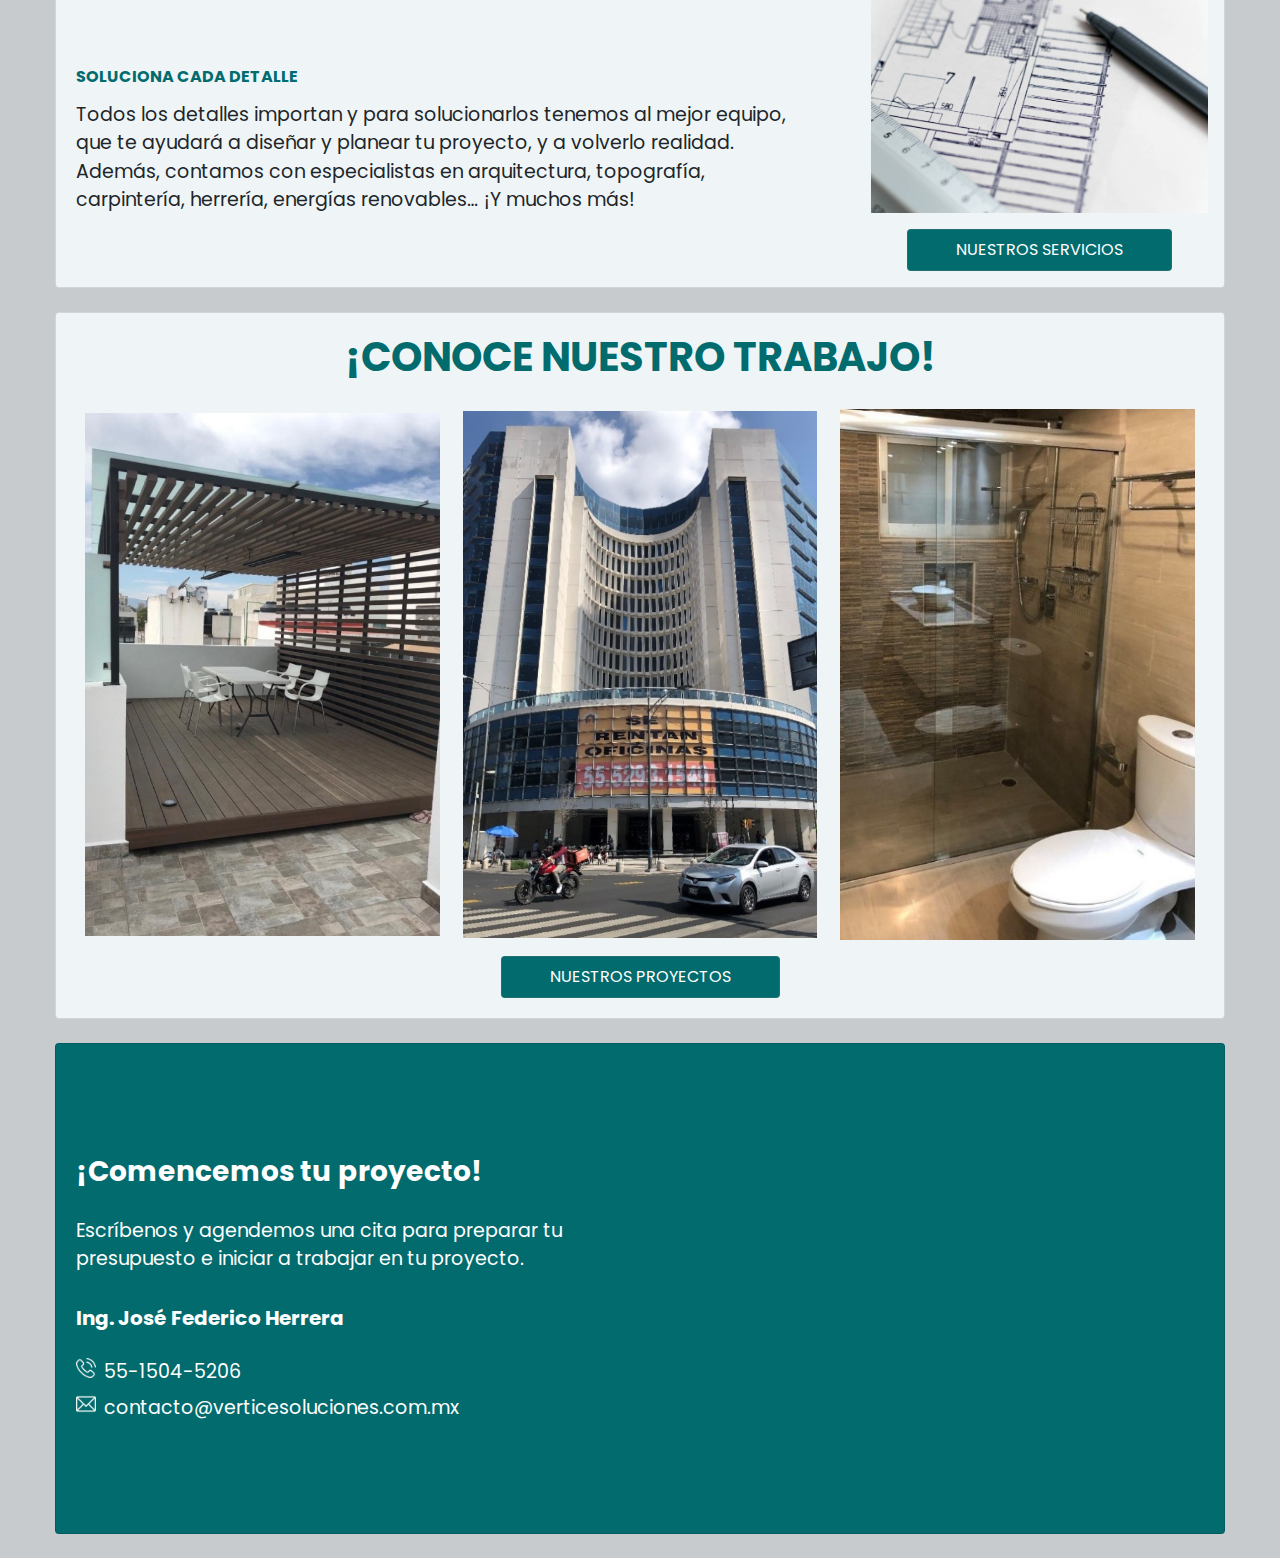
==== commit 5153eb7b: "borrado de imagenes, corrección icono pestaña" ====
--- a/Vertice/index.html
+++ b/Vertice/index.html
@@ -19,6 +19,8 @@
     <meta name="keywords" content="remodelacion, constructora, carpinteria, herreria, restauración, instalaciones, diseño, interiores, oficina, pintura"/>
 
     <title>Vértice Soluciones | Inicio</title>
+
+    <link rel="icon" href="./img/vertice-soluciones-arriba.png">
 
     <link rel="preconnect" href="https://fonts.gstatic.com">
     <link href="https://fonts.googleapis.com/css2?family=Poppins:wght@200;300;600&display=swap" rel="stylesheet">
